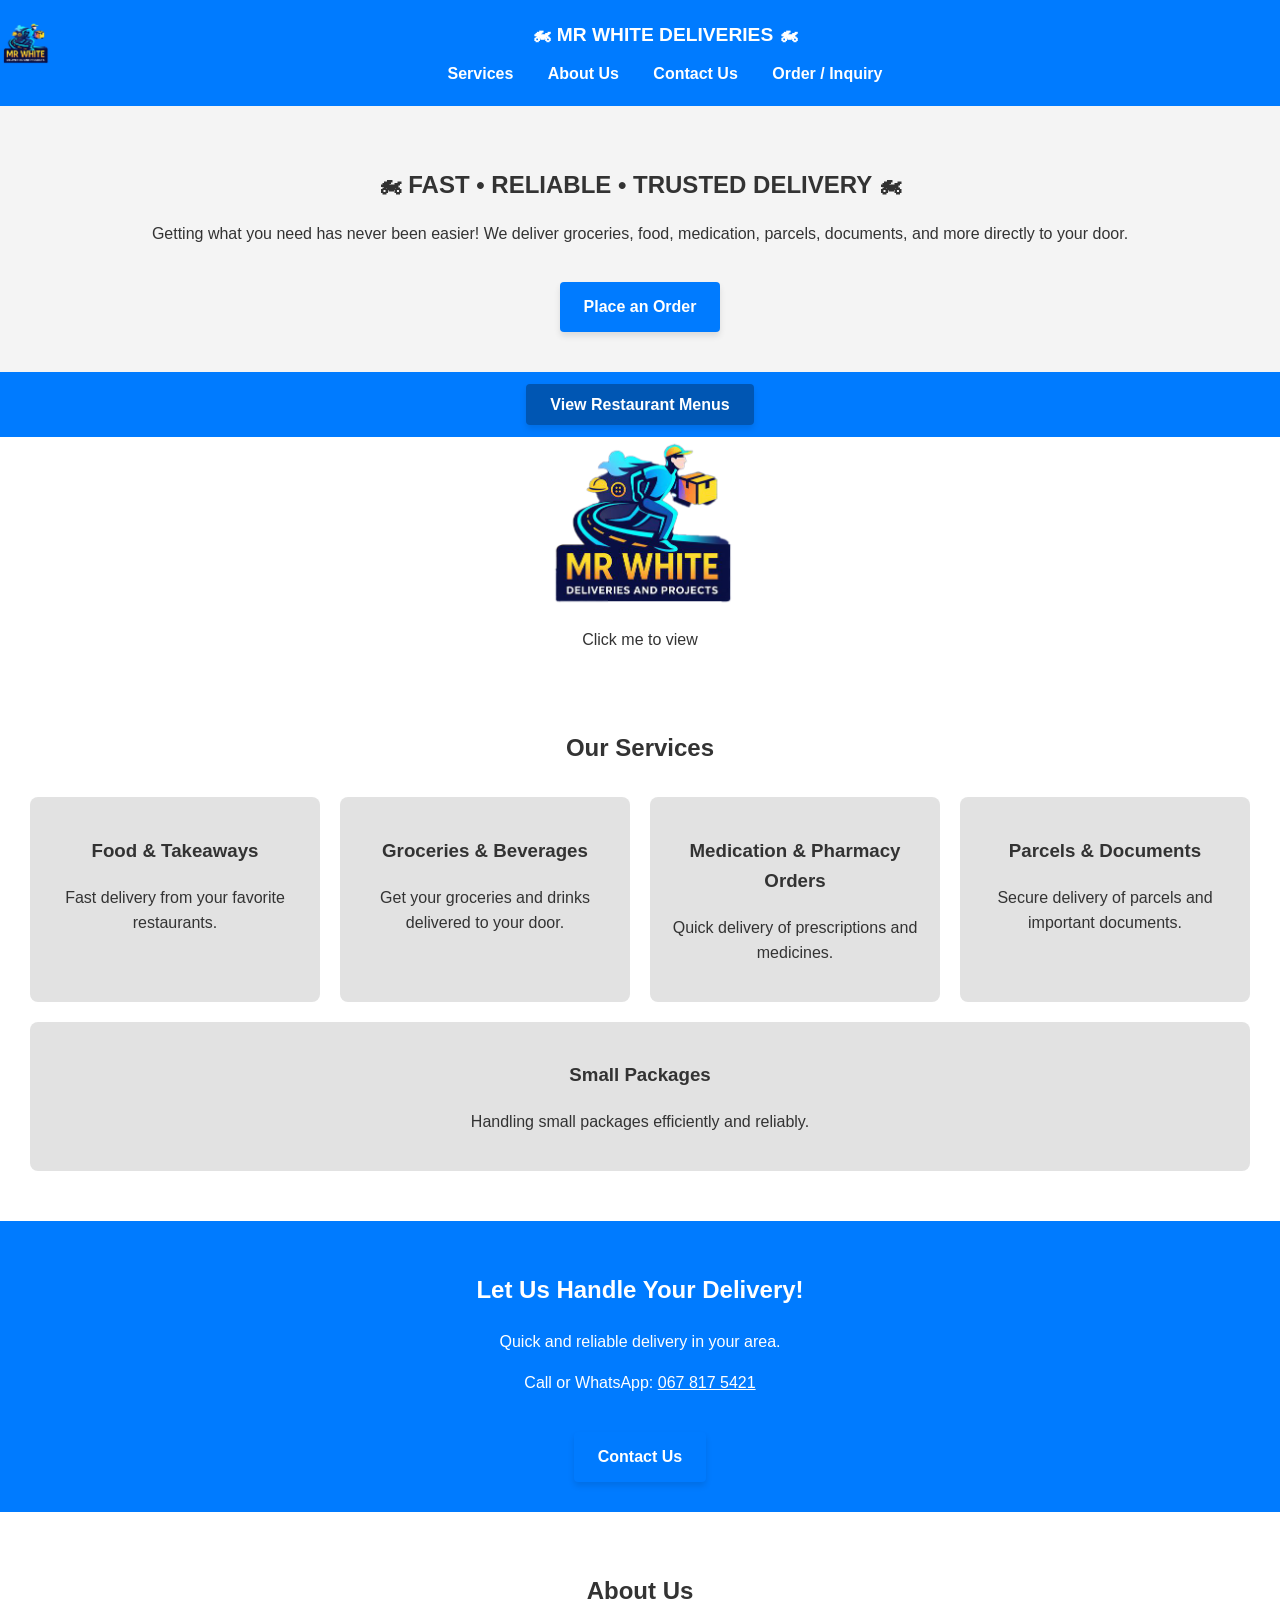
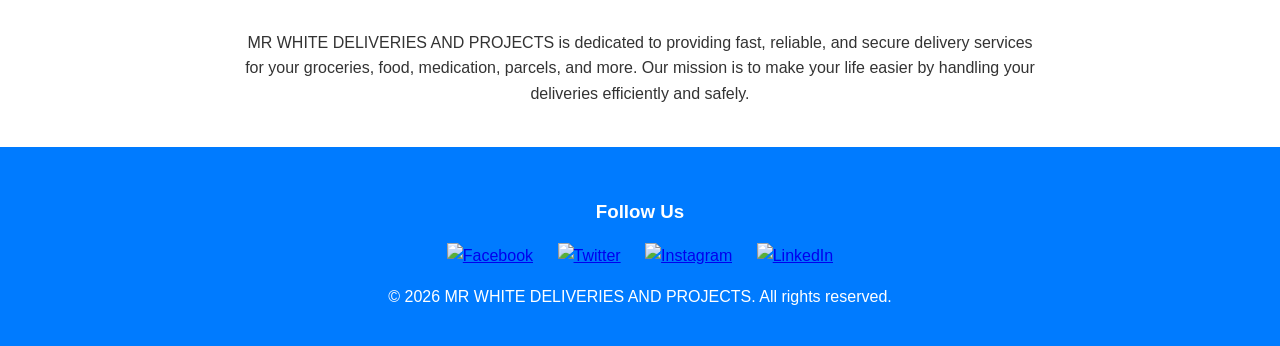
==== index.html @ 1ecc5125 "Rename mrWhite.html to index.html" ====
<!DOCTYPE html>
<html lang="en">
<head>
<meta charset="UTF-8" />
<meta name="viewport" content="width=device-width, initial-scale=1.0"/>
<title>MR WHITE DELIVERIES AND PROJECTS</title>
<link rel="stylesheet" href="styles.css" />
 <link rel="icon" type="image/png" sizes="32x32" href="img/lolo.png">

</head>
<body>

<header>
  <img src="img/output (1).png" alt="MR WHITE DELIVERIES AND PROJECTS Logo" class="logo-small" />
  <!-- Company name centered -->
 <div style="text-align: center; font-weight: bold; font-size: 1.2em;">
  <span class="emoji-left">🏍</span>
  MR WHITE DELIVERIES
  <span class="emoji-right">🏍</span>
</div>
<nav>
  
  <a href="#services">Services</a>
  <a href="#about">About Us</a>
  <a href="#contact">Contact Us</a>
  <a href="placeorder.html">Order / Inquiry</a>
</nav>

</header>

<section class="hero">
<h2>🏍 FAST • RELIABLE • TRUSTED DELIVERY 🏍</h2>
<p>Getting what you need has never been easier! We deliver groceries, food, medication, parcels, documents, and more directly to your door.</p>
<a href="placeorder.html" class="btn">Place an Order</a>
</section>

<div class="footer" style="background-color: #007BFF; padding: 20px 0; text-align: center;">
  <a href="menu1.html" class="professional-btn">View Restaurant Menus</a>
</div>

<div class="re">
  <img src="img/output (1).png" alt="Healthy Salads" id="logo" style="width:100%; max-width:200px; border-radius:8px; margin-bottom:10px;">
</div>
<p style="text-align:center; margin-top:10px;">Click me to view</p>
<script>
  
  document.getElementById("logo").addEventListener("click", function() {
    window.location.href = "stories.html";
  });
</script>

<section id="services">
<h2 style="text-align:center;">Our Services</h2>
<div class="services">
  <div class="service-item">
    <h3>Food & Takeaways</h3>
    <p>Fast delivery from your favorite restaurants.</p>
  </div>
  <div class="service-item">
    <h3>Groceries & Beverages</h3>
    <p>Get your groceries and drinks delivered to your door.</p>
  </div>
  <div class="service-item">
    <h3>Medication & Pharmacy Orders</h3>
    <p>Quick delivery of prescriptions and medicines.</p>
  </div>
  <div class="service-item">
    <h3>Parcels & Documents</h3>
    <p>Secure delivery of parcels and important documents.</p>
  </div>
  <div class="service-item">
    <h3>Small Packages</h3>
    <p>Handling small packages efficiently and reliably.</p>
  </div>
</div>
</section>



<section class="cta">
  <h2>Let Us Handle Your Delivery!</h2>
  <p>Quick and reliable delivery in your area.</p>
  <p>Call or WhatsApp: <a href="tel:0678175421" class="contact-link">067 817 5421</a></p>
  <a href="placeorder.html" class="btn">Contact Us</a>
</section>





<section id="about">
<h2 style="text-align:center;">About Us</h2>
<p style="max-width:800px; margin: 0 auto; text-align: center;">
  MR WHITE DELIVERIES AND PROJECTS is dedicated to providing fast, reliable, and secure delivery services for your groceries, food, medication, parcels, and more. Our mission is to make your life easier by handling your deliveries efficiently and safely.
</p>
</section>



<div class="footer">
  <!-- Footer -->
<footer>
 <!-- Social Media Section -->
<div id="social-media" style="margin-top: 30px; text-align: center;">
  <h3 style="color:#ffffff; margin-bottom: 15px;">Follow Us</h3>
  <a href="https://web.facebook.com/sk.hlophe.5" target="_blank" aria-label="Facebook" style="margin: 0 10px; display: inline-block;">
    <img src="https://cdn-icons-png.flaticon.com/24/733/733547.png" alt="Facebook" style="width:24px; height:24px; vertical-align: middle;">
  </a>
  <a href="https://twitter.com" target="_blank" aria-label="Twitter" style="margin: 0 10px; display: inline-block;">
    <img src="https://cdn-icons-png.flaticon.com/24/733/733579.png" alt="Twitter" style="width:24px; height:24px; vertical-align: middle;">
  </a>
  <a href="https://instagram.com" target="_blank" aria-label="Instagram" style="margin: 0 10px; display: inline-block;">
    <img src="https://cdn-icons-png.flaticon.com/24/2111/2111463.png" alt="Instagram" style="width:24px; height:24px; vertical-align: middle;">
  </a>
  <a href="https://linkedin.com" target="_blank" aria-label="LinkedIn" style="margin: 0 10px; display: inline-block;">
    <img src="https://cdn-icons-png.flaticon.com/24/174/174857.png" alt="LinkedIn" style="width:24px; height:24px; vertical-align: middle;">
  </a>
</div>
</footer>
<p>&copy; 2026 MR WHITE DELIVERIES AND PROJECTS. All rights reserved.</p>
</div>

<script src="script.js"></script>
</body>
</html>
---- styles.css ----
body {
  font-family: Arial, sans-serif;
  margin: 0;
  line-height: 1.6;
  color: #333;
}
header {
  background-color: #007BFF;
  color: #fff;
  padding: 20px 0;
  text-align: center;
}
header h1 {
  margin: 0;
}
nav {
  margin-top: 10px;
}
nav a {
  color: #fff;
  margin: 0 15px;
  text-decoration: none;
  font-weight: bold;
}
.hero {
  background-color: #f4f4f4;
  padding: 40px 20px;
  text-align: center;
}
.hero h2 {
  margin-bottom: 10px;
}
.btn {
  display: inline-block;
  background-color: #007BFF;
  color: #fff;
  padding: 12px 25px;
  margin-top: 20px;
  text-decoration: none;
  border-radius: 5px;
}
section {
  padding: 40px 20px;
}
.services {
  display: flex;
  flex-wrap: wrap;
  justify-content: space-around;
}
.service-item {
  flex: 1 1 200px;
  background: #e2e2e2;
  margin: 10px;
  padding: 20px;
  border-radius: 8px;
  text-align: center;
}
.cta {
  background-color: #007BFF;
  color: #fff;
  padding: 30px 20px;
  text-align: center;
}
.footer {
  background-color: #ffffff;
  color: #ccc;
  padding: 20px 0;
  text-align: center;
}
a.contact-link {
  color: #fff;
  text-decoration: underline;
}
/* Contact Form Styles */
.contact-form {
  max-width: 600px;
  margin: 0 auto;
  background: #f9f9f9;
  padding: 20px;
  border-radius: 8px;
}
.contact-form h3 {
  text-align: center;
  margin-bottom: 20px;
}
.form-group {
  margin-bottom: 15px;
}
label {
  display: block;
  margin-bottom: 6px;
}
input[type="text"],
input[type="email"],
textarea,
select,
input[type="date"],
input[type="time"] {
  width: 100%;
  padding: 10px;
  border: 1px solid #ccc;
  border-radius: 4px;
}
button[type="submit"] {
  background-color: #007BFF;
  color: #fff;
  padding: 12px 20px;
  border: none;
  border-radius: 4px;
  cursor: pointer;
  width: 100%;
}
button[type="submit"]:hover {
  background-color: #0056b3;
}
#priceDisplay {
  font-weight: bold;
  margin-top: 10px;
}
@media(max-width: 768px){
  .services {
    flex-direction: column;
    align-items: center;
  }
}



.footer {
  background-color: #007BFF;
  color: #fff;
  padding: 20px 0;
  text-align: center;
}



/* Add this to your stylesheet (styles.css) */

.professional-btn {
  padding: 12px 24px;
  font-size: 16px;
  font-weight: bold;
  color: #fff;
  background-color: #0056b3;
  border: none;
  border-radius: 4px;
  text-decoration: none;
  box-shadow: 0 4px 6px rgba(0,0,0,0.1);
  transition: background-color 0.3s ease, transform 0.2s ease;
}

.professional-btn:hover {
  background-color: #003d80;
  transform: translateY(-5px); /* Moves the button upward */
}



  /* Style for the button */
  .btn {
    display: inline-block;
    padding: 12px 24px;
    font-size: 16px;
    font-weight: bold;
    color: #fff;
    background-color: #007bff; /* Bootstrap blue, you can change it */
    border: none;
    border-radius: 4px;
    text-decoration: none;
    box-shadow: 0 4px 6px rgba(0,0,0,0.1);
    transition: background-color 0.3s ease, transform 0.2s ease;
  }

  /* Hover effect for the button */
  .btn:hover {
    background-color: #0056b3; /* Darker shade on hover */
    transform: translateY(-2px);
  }



    .service-item {
    transition: transform 0.3s ease, box-shadow 0.3s ease;
  }

  .service-item:hover {
    transform: translateY(-10px);
    box-shadow: 0 8px 16px rgba(0,0,0,0.2);
  }

  .header-logo {
  width: 60px;
  height: 100px;
  border-radius: 50%;
  overflow: hidden;
}

.header-logo img {
  width: 100%;
  height: 100%;
  object-fit: cover;
}

.logo-small {
  width: 50px; /* or any size you prefer */
  height: auto;
  float: left; /* or use flexbox in the header for better layout */
}
.logo-small:hover {
  transform: scale(1.2) translateY(-5px); /* Enlarge and move up slightly */
}



/* Center the div */
.re {
  display: flex;
  justify-content: center; /* Horizontal centering */
  align-items: center;    /* Vertical centering if needed */
  height: 20vh;          /* Optional: full viewport height for vertical centering */
}

/* Add hover movement */
.re img {
  transition: transform 0.3s ease;
}

.re:hover img {
  transform: translateY(-10px); /* Moves the image up when hovered */
}



.re p {
  text-align: center;
  margin-top: 10px;
}


  /* Define bounce animation */
  @keyframes bounce {
    0% { transform: translateY(0); }
    20% { transform: translateY(-10px); }
    40% { transform: translateY(0); }
    60% { transform: translateY(-5px); }
    80% { transform: translateY(0); }
    100% { transform: translateY(0); }
  }

  /* Apply bounce on hover */
  .re:hover {
    animation: bounce 0.5s;
    /* Optional: add cursor pointer to indicate interactivity */
    cursor: pointer;
  }
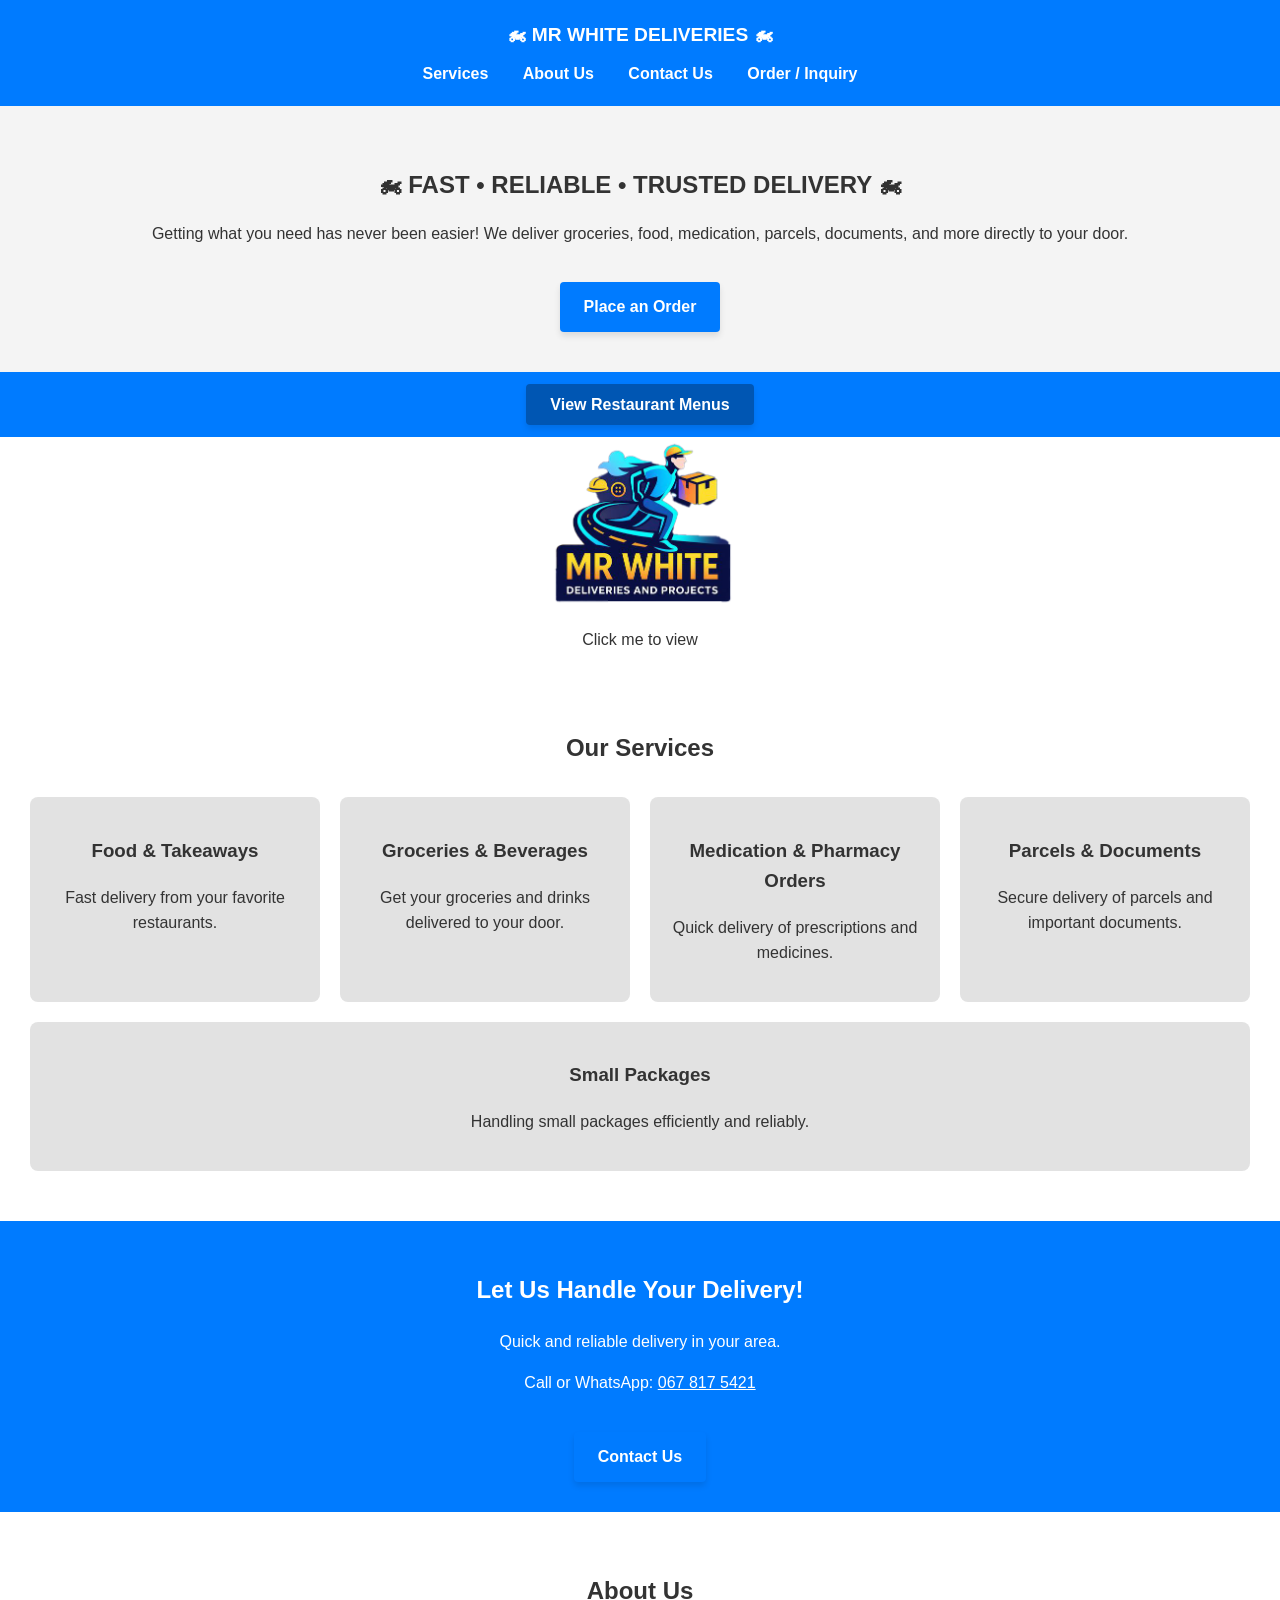
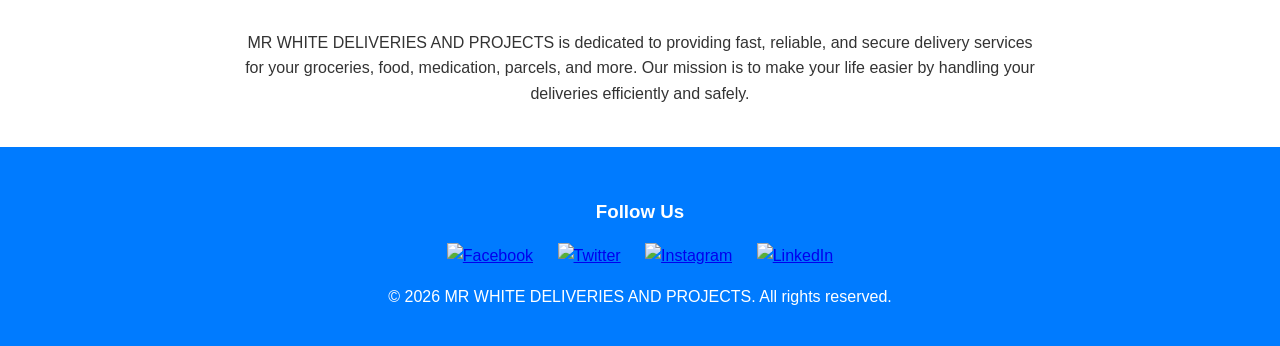
==== commit d23fc571: "Add files via upload" ====
--- a/index.html
+++ b/index.html
@@ -11,8 +11,7 @@
 <body>
 
 <header>
-  <img src="img/output (1).png" alt="MR WHITE DELIVERIES AND PROJECTS Logo" class="logo-small" />
-  <!-- Company name centered -->
+ 
  <div style="text-align: center; font-weight: bold; font-size: 1.2em;">
   <span class="emoji-left">🏍</span>
   MR WHITE DELIVERIES
@@ -122,4 +121,4 @@
 
 <script src="script.js"></script>
 </body>
-</html>
+</html>
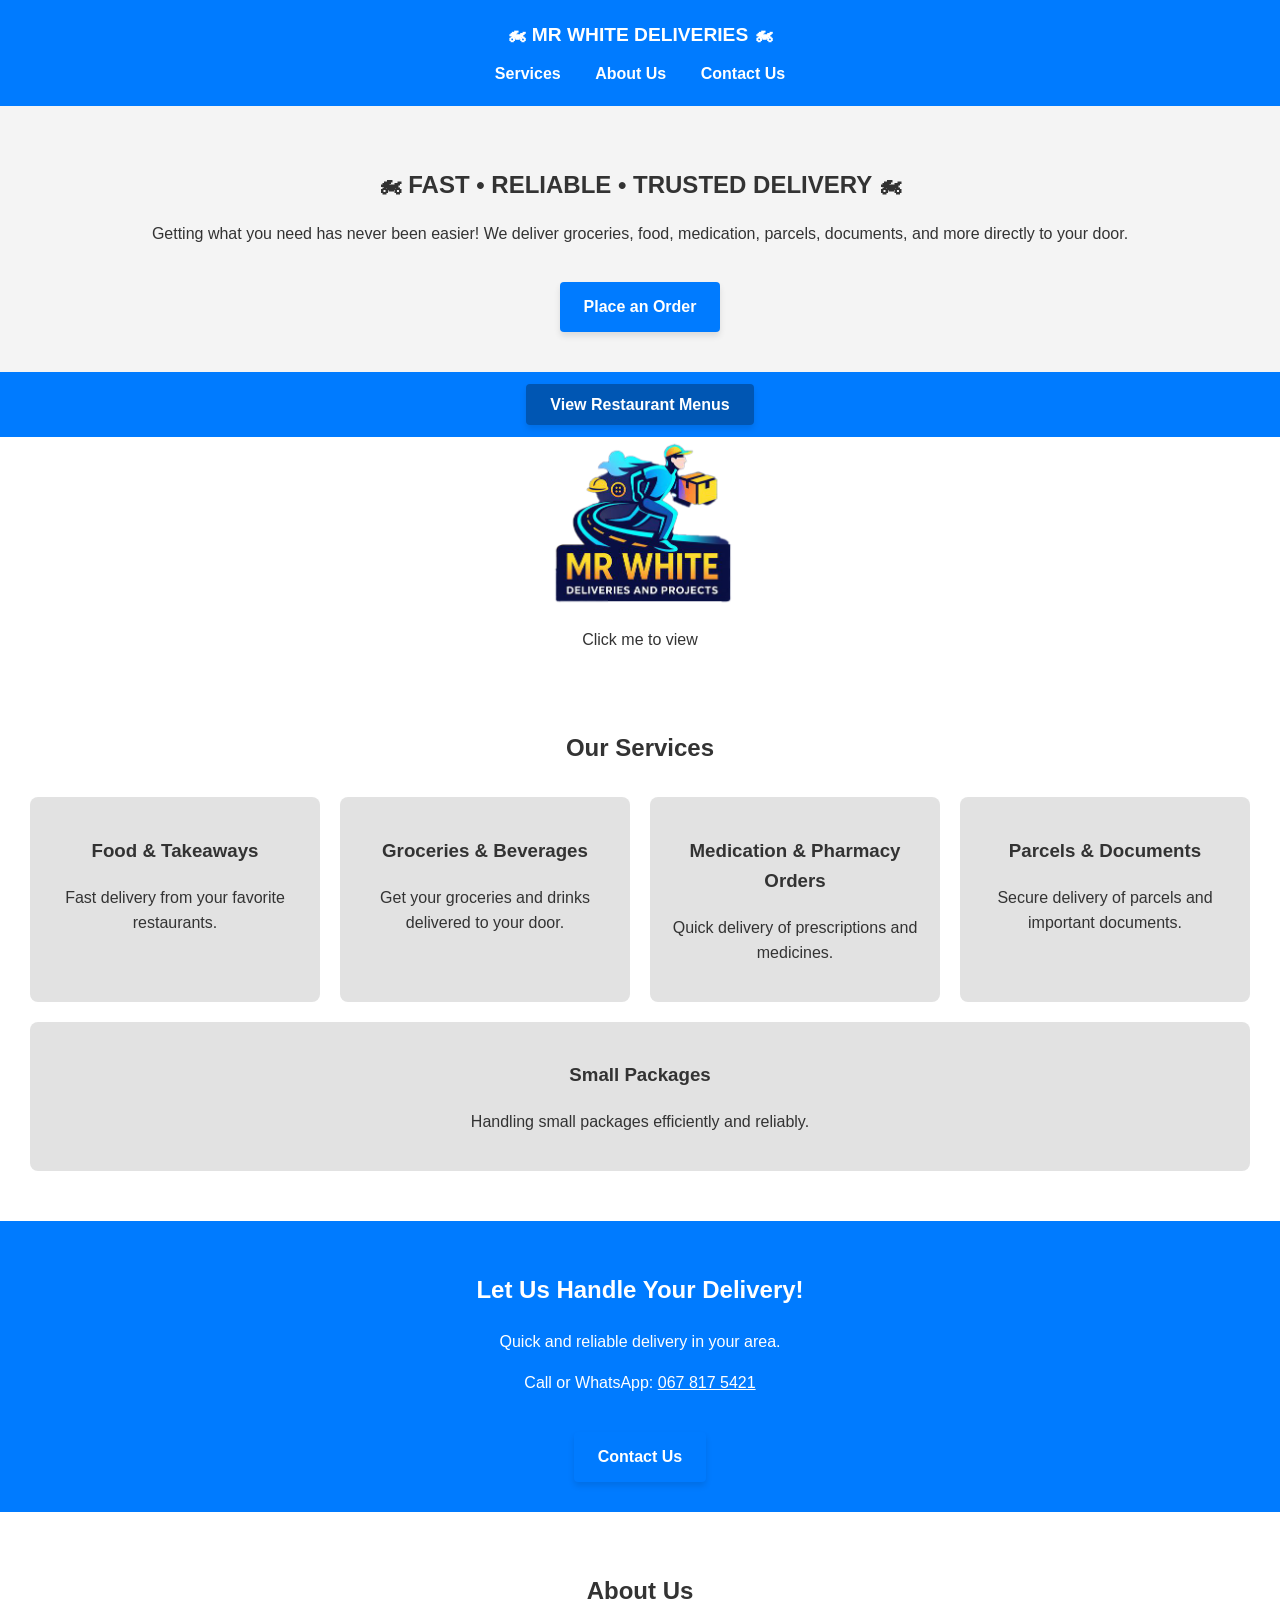
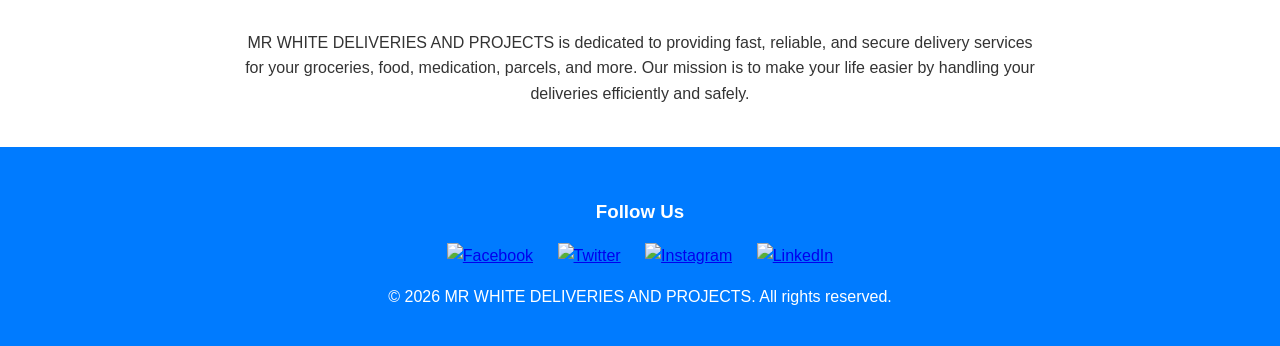
==== commit 8ae340a5: "Update index.html" ====
--- a/index.html
+++ b/index.html
@@ -22,7 +22,7 @@
   <a href="#services">Services</a>
   <a href="#about">About Us</a>
   <a href="#contact">Contact Us</a>
-  <a href="placeorder.html">Order / Inquiry</a>
+
 </nav>
 
 </header>
@@ -121,4 +121,4 @@
 
 <script src="script.js"></script>
 </body>
-</html>+</html>
